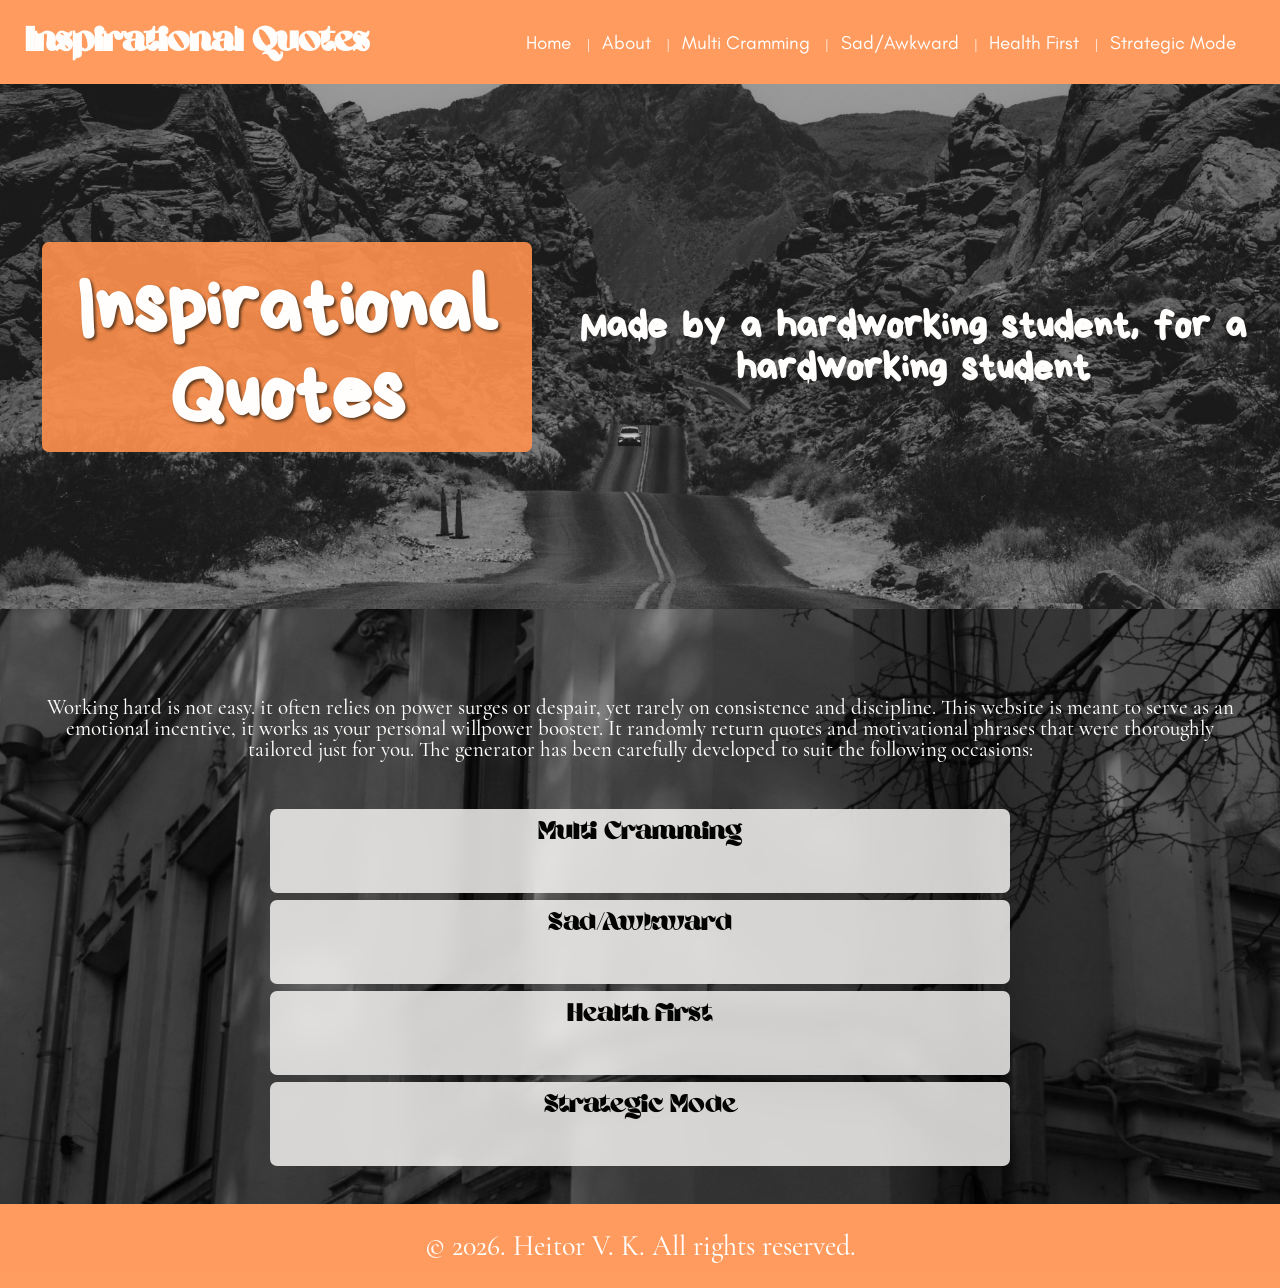
==== index.html @ 18692a2a "Move index.html to root for GitHub Pages" ====
<!DOCTYPE html>
<html lang="en">
<head>
    <meta charset="UTF-8">
    <meta name="viewport" content="width=device-width, initial-scale=1.0">
    <title>Inspirational Quotes: your motivation booster</title>
    <link rel="stylesheet" href="../CSS/home.css"></link>
</head>
<body>
   <nav>
        <div class="nav-logo">
        <h5>Inspirational Quotes</h5>
        </div>
        <ul class="nav-links">
              <li><a href="./index.html">Home</a></li>
              <li><a href="./about.html">About</a></li>
              <li><a href="./multicramming.html">Multi Cramming</a></li>
              <li><a href="./sadawkward.html">Sad/Awkward</a></li>
              <li><a href="./healthfirst.html">Health First</a></li>
              <li><a href="./strategicmode.html">Strategic Mode</a></li>
        </ul>
   </nav>
   <header>
    <div id = "index-hero-1">
    <div class = "title">
        <h1>Inspirational Quotes</h1>
    </div>
    <div id = "motto">
        <h4>Made by a hardworking student, for a hardworking student</h4>
    </div>
    </div>
   </header>
   <article>
    <div id = "index-hero-2">
    <div class = "description">
        <p>Working hard is not easy. it often relies on power surges or despair, yet rarely on consistence and discipline. This website is meant to serve as an emotional incentive, it works as your personal willpower booster. It randomly return quotes and motivational phrases that were thoroughly tailored just for you. The generator has been carefully developed to suit the following occasions:</p>  
    </div> 
        <ol id="big-links">
            <li><a href="multicramming.html">Multi Cramming</a></li>
            <li><a href="sadawkward.html">Sad/Awkward</a></li>
            <li><a href="healthfirst.html">Health First</a></li>
            <li><a href="strategicmode.html">Strategic Mode</a></li>
        </ol>
    </div>
   </article>
   <footer>
    <p>&copy; 2026. Heitor V. K. All rights reserved.</p>
   </footer>
</body>
</html>
---- CSS/home.css ----
/* Importations */

@import url('../CSS/style.css');

/* Hero Content */

#index-hero-1 {
    height: 37.5rem;
    width: 100%;
    display: flex;
    justify-content: space-around;
    align-items: center;
    position: relative;
    z-index: 1;
}

#index-hero-1::before {
    content: "";
    position: absolute;
    inset: 0;
    background-image: url('../Images/Index-background-above.jpg');
    background-size: cover;
    background-position: center;
    filter: grayscale(1) brightness(0.8);
    z-index: 0;
}

#index-hero-2 {
    height: 42.5rem;
    width: 100%;
    display: flex;
    flex-direction: column;
    gap: 2rem;
    justify-content: center;
    position: relative;
    z-index: 1;
}

#index-hero-2::before {
    content: "";
    position: absolute;
    inset: 0;
    background-image: url('../Images/Index-background-below.jpg');
    background-size: cover;
    background-position: center;
    filter: grayscale(1) brightness(0.8);
    z-index: 0;
}

.title {
    text-align: center;
    background-color: hsla(22.92, 100%, 65.1%, 0.9);
    padding: 1.5rem 2.5rem;
    border-radius: 0.5rem;
    width: 40%;
    height: 40%;
    margin-left: 3rem;
    position: relative;
    z-index: 2;
}

h4 {
    margin: 0 2rem 0 3rem;
    text-align: center;
    position: relative;
    z-index: 2;
}

.description {
    margin: 2rem 3rem 1.5rem;
    text-align: center;
    z-index: 2;
}
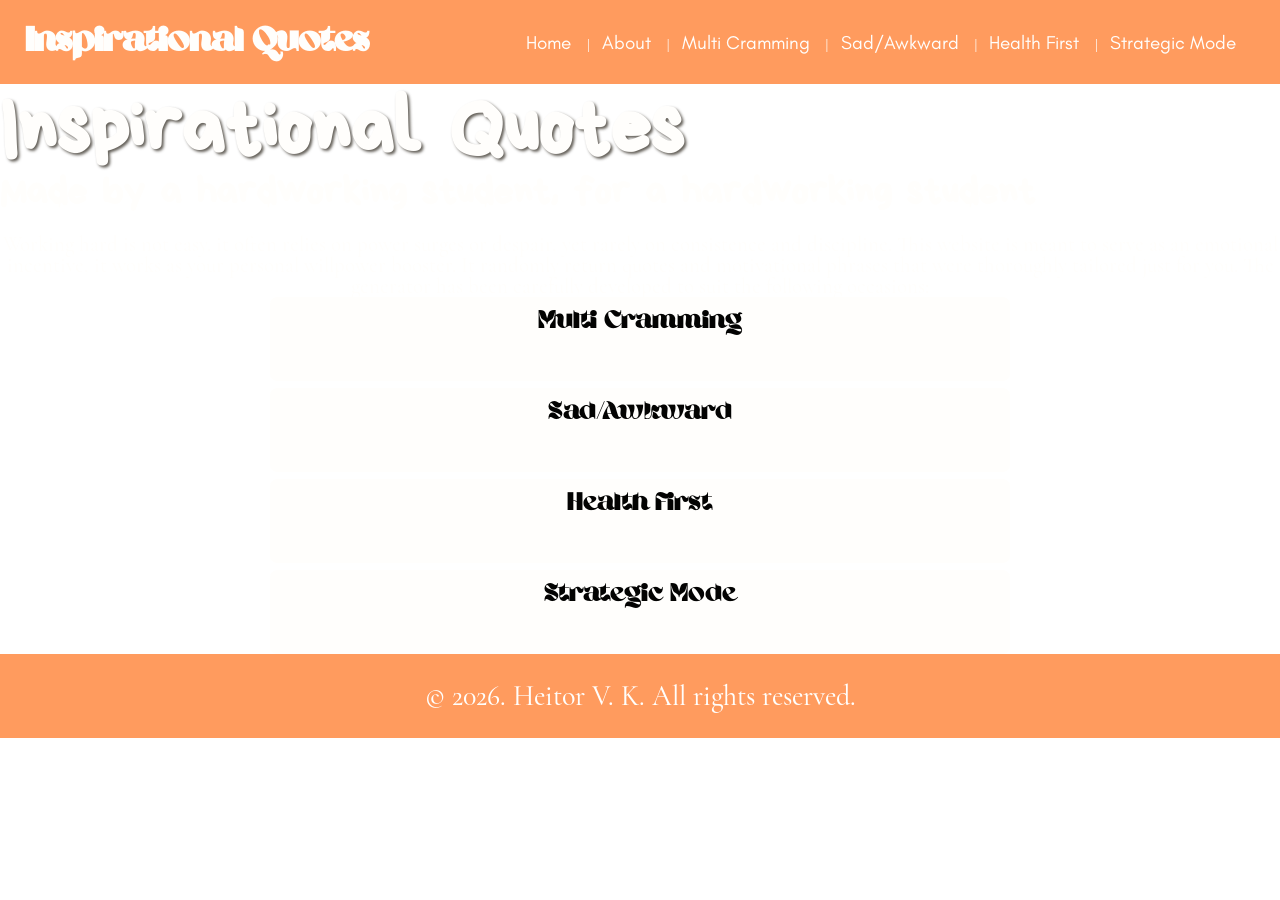
==== commit 724dd0fa: "fixing CSS linking issue" ====
--- a/index.html
+++ b/index.html
@@ -4,7 +4,7 @@
     <meta charset="UTF-8">
     <meta name="viewport" content="width=device-width, initial-scale=1.0">
     <title>Inspirational Quotes: your motivation booster</title>
-    <link rel="stylesheet" href="../CSS/home.css"></link>
+    <link rel="stylesheet" href="./CSS/style.css"></link>
 </head>
 <body>
    <nav>
--- a/CSS/style.css
+++ b/CSS/style.css
@@ -0,0 +1,355 @@
+/* Importations */
+
+@font-face{
+    font-family: "Ahsing";
+    src: url('../Fonts/ahsing-regular.otf') format('opentype');
+    font-weight: 400;
+    font-style: normal;
+}
+
+@font-face {
+    font-family: "bryndan write";
+    src: url(../Fonts/bryndan-write-regular.ttf) format('truetype');
+    font-weight: 400;
+    font-style: normal;
+}
+
+@font-face {
+    font-family: "Cormorant Garamond";
+    src: url(../Fonts/CormorantGaramond-Medium.ttf) format('truetype');
+    font-weight: 500;
+    font-style: normal;
+}
+
+@font-face {
+    font-family: "Glacial Indifference";
+    src: url(../Fonts/GlacialIndifference-Regular.otf) format('opentype');
+    font-weight: 400;
+    font-style: normal;
+}
+
+/* universal rulesets */
+
+*,
+*::before,
+*::after {
+    margin: 0;
+    padding: 0;
+    box-sizing: border-box;
+
+}
+
+html {
+    scroll-behavior: smooth;
+    font-size: 16px;
+}
+
+/* Navbar */
+
+nav {
+    width: 100%;
+    height: 6rem;
+    display: flex;
+    justify-content: space-between;
+    align-items: center;
+    background-color: hsla(22.92, 100%, 65.1%, 0.9);
+    position: fixed;
+    top: 0;
+    left: 0;
+    z-index: 100;
+    -webkit-backdrop-filter: blur(10px);
+    backdrop-filter: blur(10px);
+}
+
+.nav-logo h5 {
+    font-family: "Ahsing", cursive;
+    font-size: 2.5rem;
+    color:hsl(38, 100%, 99.5%);
+    margin-left: 1.75rem;
+}
+
+.nav-links {
+    display: inline-flex;
+    margin-right: 1.75rem;
+    z-index: 1000;
+    list-style: none;
+}
+
+.nav-links a{
+    font-family: "Glacial Indifference", sans-serif;
+    font-size: 1.35rem;
+    color: hsl(38, 100%, 99.5%);
+    text-decoration: none;
+    border-bottom: 2px solid transparent;
+    padding: 0.25rem 0.375rem;
+    border-radius: 0.25rem;
+    transition: color 0.3s ease;  
+}
+
+.nav-links a:hover {
+    color : hsla(332, 100%, 62%, 0.95);
+    border-bottom: 2px solid hsla(332, 100%, 62%, 0.95);
+    background-color: hsla(332, 100%, 62%, 0.15);
+}
+
+.nav-links li::after {
+    content: " | ";
+    color: hsl(38, 100%, 99.5%);
+    padding: 0 0.5rem;
+}
+
+.nav-links li:last-child::after {
+    content: "";
+}
+
+/* Main Content (basic definitions) */
+
+body {
+    margin-top: 6rem;
+}
+
+h1 {
+    font-family:"bryndan write", cursive;
+    font-size: 5.675rem;
+    color: hsl(38, 100%, 99.5%);
+    text-shadow: 2px 2px 3px hsla(37, 59.1%, 5.7%, 0.67);
+}
+
+h4 {
+    font-family: "bryndan write", cursive;
+    font-size: 2.75rem;
+    color: hsl(38, 100%, 99.5%);
+}
+
+.description p {
+    font-family: "Cormorant Garamond", serif;
+    font-size: 1.5rem;
+    color: hsl(38, 100%, 99.5%);
+    line-height: 1.5rem;
+    text-align: center;
+    margin: 1.5rem auto 0;
+    justify-content: center;
+}
+
+#big-links {
+    display: grid;
+    grid-template-columns: 70%;
+    grid-template-rows: repeat(4, 6rem);
+    grid-template-areas:
+        "MultiCramming"
+        "SadAwkward"
+        "HealthFirst"
+        "StrategicMode"; 
+    row-gap: 0.5rem;
+    justify-content: center;
+}
+
+#big-links li {
+    display: flex;
+    justify-content: center;
+    align-items: center;
+}
+
+#big-links a {
+    font-family: "Ahsing", cursive;
+    font-size: 1.875rem;
+    color: hsl(60, 14%, 1%);
+    transition: color 0.3s ease;
+    text-decoration: none;
+    padding: 0.75rem 0;
+    background-color: hsla(38, 100%, 99.5%, 0.8);
+    -webkit-backdrop-filter: blur(10px);
+    backdrop-filter: blur(10px);
+    border-radius: 0.5rem;
+    transition: background-color 0.3s ease;
+    width: 82.5%;
+    height: 6rem;
+    text-align: center;
+}
+
+#big-links a:hover {
+    background-color: hsla(332, 100%, 62%, 0.95);
+    cursor: pointer;
+    color: hsl(38, 100%, 99.5%);
+}
+
+h2 { /* Message generator titles */
+    font-family: "bryndan write", cursive;
+    font-size: 6rem;
+    margin: 1rem auto;
+    color: hsl(38, 100%, 99.5%);
+    justify-content: center;
+    text-align: center;
+    text-shadow: 1px 1px 2px hsla(37, 59.1%, 5.7%, 0.67);
+}
+
+.message-button {
+    display: block;
+    width: 42.5%;
+    height: 5.5rem;
+    margin: 2rem auto 1.5rem;
+    padding: 1.2rem 2.2rem;
+    font-family: "bryndan write", cursive;
+    font-size: 2.25rem;
+    color: hsl(38, 100%, 99.5%);
+    background-color: hsla(22.92, 100%, 65.1%, 0.9);
+    border: none;
+    border-radius: 0.5rem;
+    box-shadow: 0px 2px 3px rgba(0, 0, 0, 0.1);
+    transition: background-color 0.3s ease;
+}
+
+.message-button:hover {
+    background-color: hsla(332, 100%, 62%, 0.95);
+    cursor: pointer;
+}
+
+.message-button:active {
+    background-color: hsla(328, 70%, 38%, 0.95);
+    box-shadow: 0px 1px 2px rgba(0, 0, 0, 0.2);
+}
+
+.box {
+    width: 75%;
+    height: 16rem;
+    margin: 0 auto;
+    background-color: hsla(22.92, 100%, 65.1%, 0.67);
+    border: 2px solid hsla(22, 100%, 4%, 0.9);
+    border-radius: 0.5rem;
+    display: flex;
+    justify-content: center;
+    align-items: center;
+    -webkit-backdrop-filter: blur(10px);
+    backdrop-filter: blur(10px);
+    font-family: "Cormorant Garamond", serif;
+    font-size: 1.875rem;
+    line-height: 1.875rem;
+    color: hsl(38, 100%, 99.5%);
+    text-align: center;
+}
+
+.quote {
+    opacity: 1;
+    transition: opacity 0.35s ease;
+}
+
+.quote.fade-out {
+    opacity: 0;
+}
+
+/* Footer */
+
+footer {
+    width: 100%;
+    height: 6rem;
+    display: flex;
+    justify-content: center;
+    align-items: center;
+    background-color: hsla(22.92, 100%, 65.1%, 0.9);
+}
+
+footer p {
+    font-family: "Cormorant Garamond", serif;
+    font-size: 2rem;
+    color: hsl(38, 100%, 99.5%);
+}
+
+/* Responsivity (growing from my laptop size) */
+
+@media (max-width: 2200px) {
+    html {
+        font-size: 17px;
+    }
+}
+
+@media (max-width: 2600px) {
+    html {
+        font-size: 18px;
+    }
+}
+
+@media (max-width: 3000px) {
+    html {
+        font-size: 19px;
+    }
+}
+
+@media (max-width: 3400px) {
+    html {
+        font-size: 20px;
+    }
+}
+
+@media (max-width: 3800px) {
+    html {
+        font-size: 21px;
+    }
+}
+
+@media (max-width: 4200px) {
+    html {
+        font-size: 22px;
+    }
+}
+
+@media (max-width: 4600px) {
+    html {
+        font-size: 27.5px;
+    }
+}
+
+@media (max-width: 5000px) {
+    html {
+        font-size: 32.5px;
+    }
+}
+
+@media (max-width: 5400px) {
+    html {
+        font-size: 37.5px;
+    }
+}
+
+@media (min-width: 5400px) {
+    html {
+        font-size: 45px;
+    }
+}
+
+/* Reponsivity (diminishing size) */
+@media (max-width: 2000px) {
+    html {
+        font-size: 16px;
+    }
+}
+@media (max-width: 1500px) {
+    html {
+        font-size: 14px;
+    }
+}
+
+@media (max-width: 1250px) {
+    html {
+        font-size: 13px;
+    }
+}
+
+@media (max-width: 1000px) {
+    html {
+        font-size: 11px;
+    }
+}
+
+@media (max-width: 768px) and (orientation: landscape) {
+    html {
+        font-size: 10px;
+        flex-wrap: wrap;
+    }
+}
+
+@media (max-width: 768px) and (orientation: portrait) {
+    html {
+        font-size: 9px;
+        flex-wrap: wrap;
+    }
+}
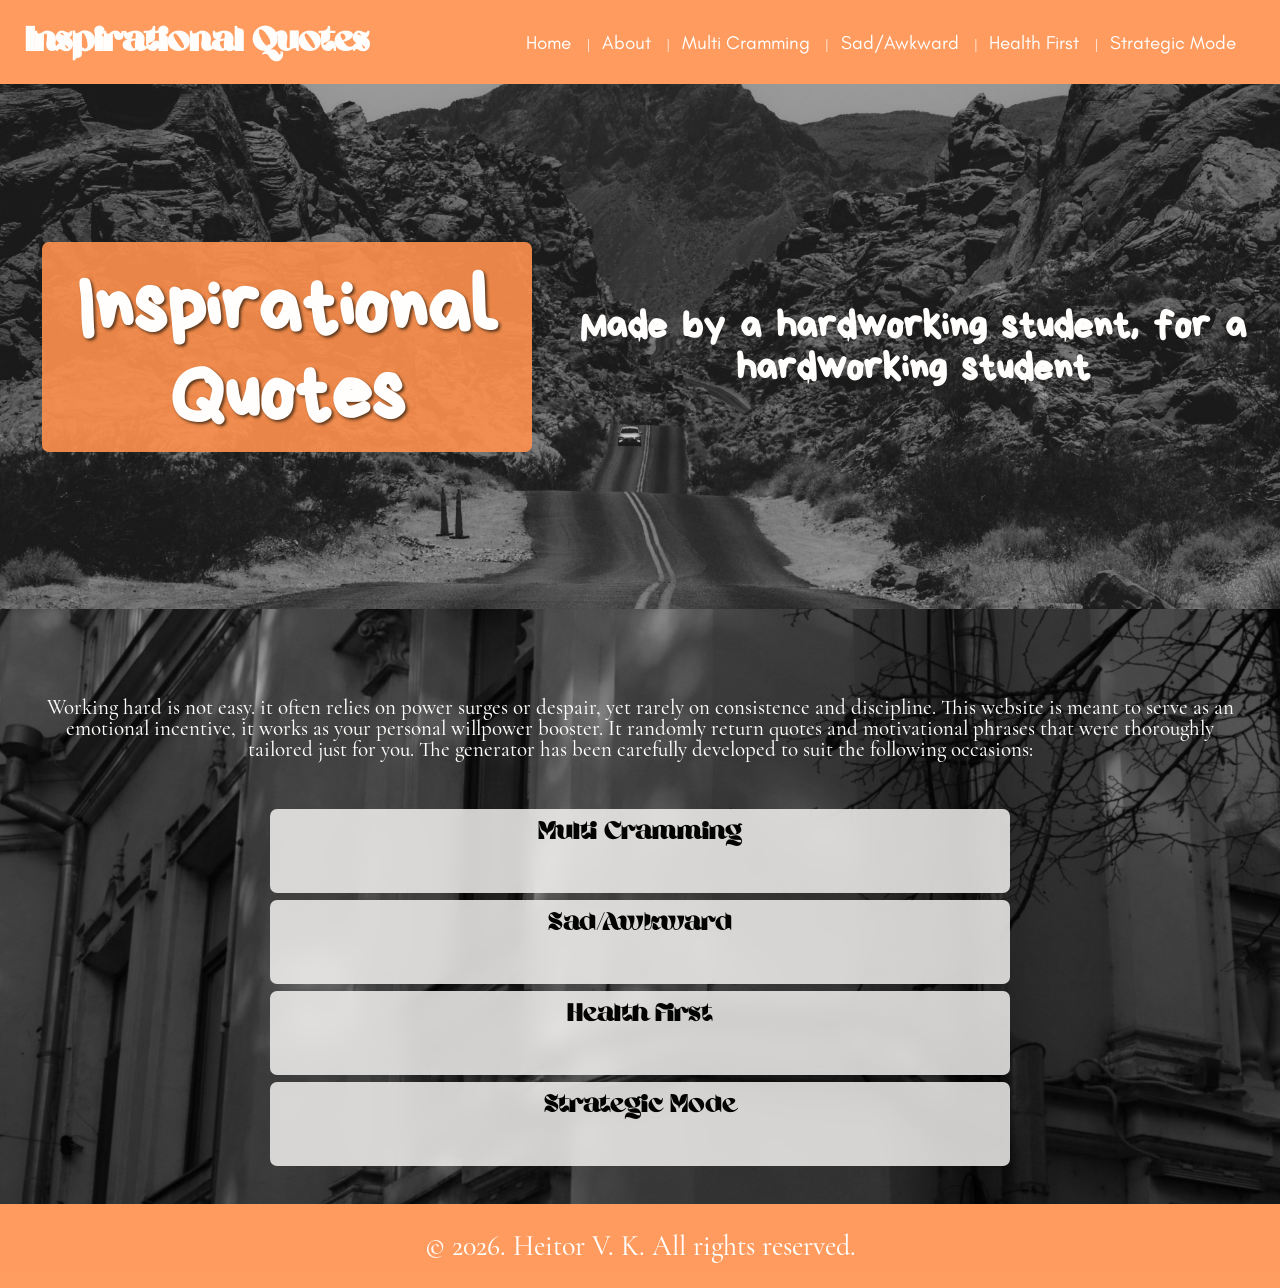
==== commit ce34692a: "Fix stylesheet link path in index.html" ====
--- a/index.html
+++ b/index.html
@@ -4,7 +4,7 @@
     <meta charset="UTF-8">
     <meta name="viewport" content="width=device-width, initial-scale=1.0">
     <title>Inspirational Quotes: your motivation booster</title>
-    <link rel="stylesheet" href="./CSS/style.css"></link>
+    <link rel="stylesheet" href="./CSS/home.css"></link>
 </head>
 <body>
    <nav>
@@ -47,4 +47,4 @@
     <p>&copy; 2026. Heitor V. K. All rights reserved.</p>
    </footer>
 </body>
-</html>+</html>
--- a/CSS/home.css
+++ b/CSS/home.css
@@ -0,0 +1,74 @@
+/* Importations */
+
+@import url('../CSS/style.css');
+
+/* Hero Content */
+
+#index-hero-1 {
+    height: 37.5rem;
+    width: 100%;
+    display: flex;
+    justify-content: space-around;
+    align-items: center;
+    position: relative;
+    z-index: 1;
+}
+
+#index-hero-1::before {
+    content: "";
+    position: absolute;
+    inset: 0;
+    background-image: url('../Images/Index-background-above.jpg');
+    background-size: cover;
+    background-position: center;
+    filter: grayscale(1) brightness(0.8);
+    z-index: 0;
+}
+
+#index-hero-2 {
+    height: 42.5rem;
+    width: 100%;
+    display: flex;
+    flex-direction: column;
+    gap: 2rem;
+    justify-content: center;
+    position: relative;
+    z-index: 1;
+}
+
+#index-hero-2::before {
+    content: "";
+    position: absolute;
+    inset: 0;
+    background-image: url('../Images/Index-background-below.jpg');
+    background-size: cover;
+    background-position: center;
+    filter: grayscale(1) brightness(0.8);
+    z-index: 0;
+}
+
+.title {
+    text-align: center;
+    background-color: hsla(22.92, 100%, 65.1%, 0.9);
+    padding: 1.5rem 2.5rem;
+    border-radius: 0.5rem;
+    width: 40%;
+    height: 40%;
+    margin-left: 3rem;
+    position: relative;
+    z-index: 2;
+}
+
+h4 {
+    margin: 0 2rem 0 3rem;
+    text-align: center;
+    position: relative;
+    z-index: 2;
+}
+
+.description {
+    margin: 2rem 3rem 1.5rem;
+    text-align: center;
+    z-index: 2;
+}
+
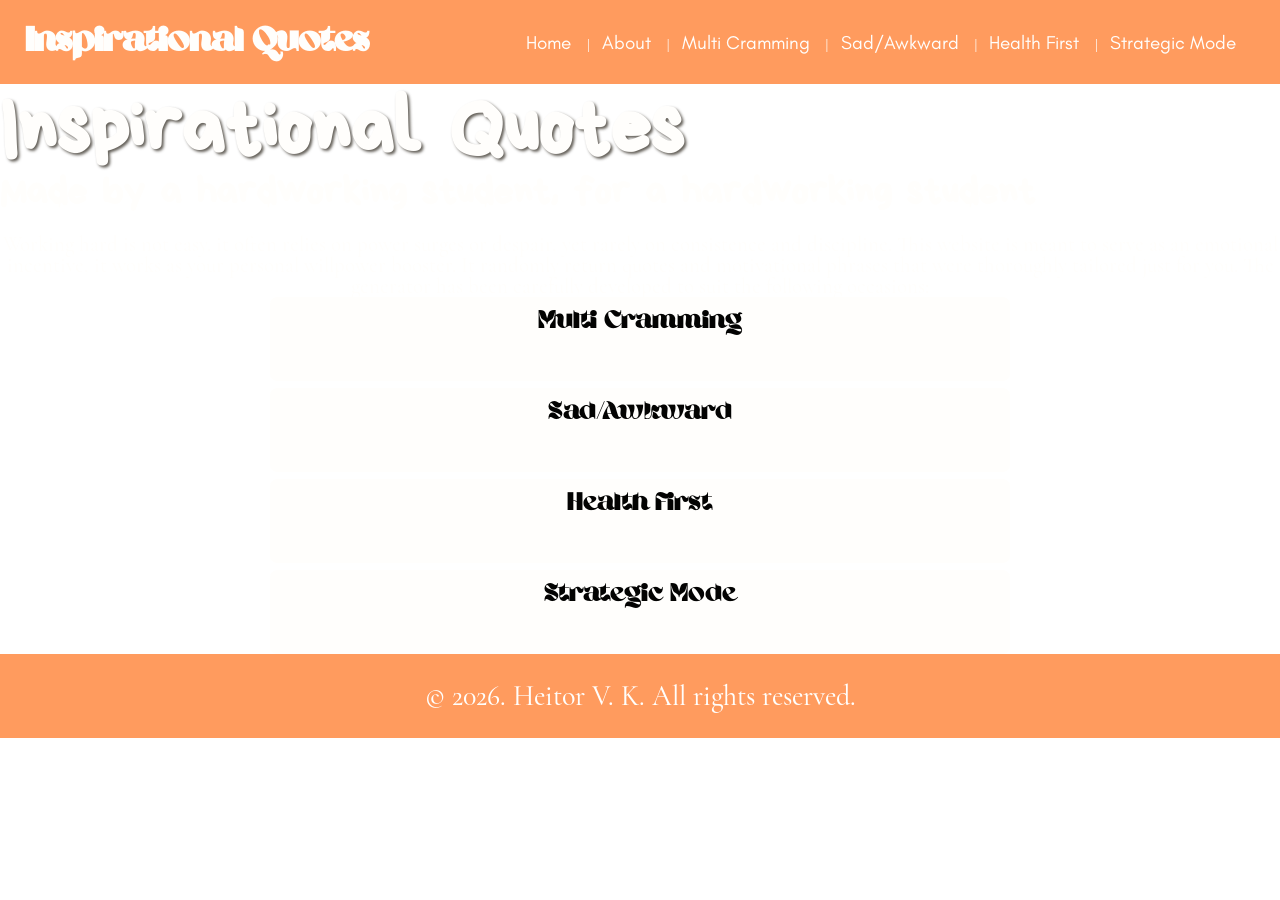
==== commit c17f024f: "fixed CSS link in index" ====
--- a/index.html
+++ b/index.html
@@ -4,7 +4,7 @@
     <meta charset="UTF-8">
     <meta name="viewport" content="width=device-width, initial-scale=1.0">
     <title>Inspirational Quotes: your motivation booster</title>
-    <link rel="stylesheet" href="./CSS/home.css"></link>
+    <link rel="stylesheet" href="CSS/style.css"></link>
 </head>
 <body>
    <nav>
@@ -47,4 +47,4 @@
     <p>&copy; 2026. Heitor V. K. All rights reserved.</p>
    </footer>
 </body>
-</html>
+</html>
--- a/CSS/style.css
+++ b/CSS/style.css
@@ -0,0 +1,355 @@
+/* Importations */
+
+@font-face{
+    font-family: "Ahsing";
+    src: url('../Fonts/ahsing-regular.otf') format('opentype');
+    font-weight: 400;
+    font-style: normal;
+}
+
+@font-face {
+    font-family: "bryndan write";
+    src: url(../Fonts/bryndan-write-regular.ttf) format('truetype');
+    font-weight: 400;
+    font-style: normal;
+}
+
+@font-face {
+    font-family: "Cormorant Garamond";
+    src: url(../Fonts/CormorantGaramond-Medium.ttf) format('truetype');
+    font-weight: 500;
+    font-style: normal;
+}
+
+@font-face {
+    font-family: "Glacial Indifference";
+    src: url(../Fonts/GlacialIndifference-Regular.otf) format('opentype');
+    font-weight: 400;
+    font-style: normal;
+}
+
+/* universal rulesets */
+
+*,
+*::before,
+*::after {
+    margin: 0;
+    padding: 0;
+    box-sizing: border-box;
+
+}
+
+html {
+    scroll-behavior: smooth;
+    font-size: 16px;
+}
+
+/* Navbar */
+
+nav {
+    width: 100%;
+    height: 6rem;
+    display: flex;
+    justify-content: space-between;
+    align-items: center;
+    background-color: hsla(22.92, 100%, 65.1%, 0.9);
+    position: fixed;
+    top: 0;
+    left: 0;
+    z-index: 100;
+    -webkit-backdrop-filter: blur(10px);
+    backdrop-filter: blur(10px);
+}
+
+.nav-logo h5 {
+    font-family: "Ahsing", cursive;
+    font-size: 2.5rem;
+    color:hsl(38, 100%, 99.5%);
+    margin-left: 1.75rem;
+}
+
+.nav-links {
+    display: inline-flex;
+    margin-right: 1.75rem;
+    z-index: 1000;
+    list-style: none;
+}
+
+.nav-links a{
+    font-family: "Glacial Indifference", sans-serif;
+    font-size: 1.35rem;
+    color: hsl(38, 100%, 99.5%);
+    text-decoration: none;
+    border-bottom: 2px solid transparent;
+    padding: 0.25rem 0.375rem;
+    border-radius: 0.25rem;
+    transition: color 0.3s ease;  
+}
+
+.nav-links a:hover {
+    color : hsla(332, 100%, 62%, 0.95);
+    border-bottom: 2px solid hsla(332, 100%, 62%, 0.95);
+    background-color: hsla(332, 100%, 62%, 0.15);
+}
+
+.nav-links li::after {
+    content: " | ";
+    color: hsl(38, 100%, 99.5%);
+    padding: 0 0.5rem;
+}
+
+.nav-links li:last-child::after {
+    content: "";
+}
+
+/* Main Content (basic definitions) */
+
+body {
+    margin-top: 6rem;
+}
+
+h1 {
+    font-family:"bryndan write", cursive;
+    font-size: 5.675rem;
+    color: hsl(38, 100%, 99.5%);
+    text-shadow: 2px 2px 3px hsla(37, 59.1%, 5.7%, 0.67);
+}
+
+h4 {
+    font-family: "bryndan write", cursive;
+    font-size: 2.75rem;
+    color: hsl(38, 100%, 99.5%);
+}
+
+.description p {
+    font-family: "Cormorant Garamond", serif;
+    font-size: 1.5rem;
+    color: hsl(38, 100%, 99.5%);
+    line-height: 1.5rem;
+    text-align: center;
+    margin: 1.5rem auto 0;
+    justify-content: center;
+}
+
+#big-links {
+    display: grid;
+    grid-template-columns: 70%;
+    grid-template-rows: repeat(4, 6rem);
+    grid-template-areas:
+        "MultiCramming"
+        "SadAwkward"
+        "HealthFirst"
+        "StrategicMode"; 
+    row-gap: 0.5rem;
+    justify-content: center;
+}
+
+#big-links li {
+    display: flex;
+    justify-content: center;
+    align-items: center;
+}
+
+#big-links a {
+    font-family: "Ahsing", cursive;
+    font-size: 1.875rem;
+    color: hsl(60, 14%, 1%);
+    transition: color 0.3s ease;
+    text-decoration: none;
+    padding: 0.75rem 0;
+    background-color: hsla(38, 100%, 99.5%, 0.8);
+    -webkit-backdrop-filter: blur(10px);
+    backdrop-filter: blur(10px);
+    border-radius: 0.5rem;
+    transition: background-color 0.3s ease;
+    width: 82.5%;
+    height: 6rem;
+    text-align: center;
+}
+
+#big-links a:hover {
+    background-color: hsla(332, 100%, 62%, 0.95);
+    cursor: pointer;
+    color: hsl(38, 100%, 99.5%);
+}
+
+h2 { /* Message generator titles */
+    font-family: "bryndan write", cursive;
+    font-size: 6rem;
+    margin: 1rem auto;
+    color: hsl(38, 100%, 99.5%);
+    justify-content: center;
+    text-align: center;
+    text-shadow: 1px 1px 2px hsla(37, 59.1%, 5.7%, 0.67);
+}
+
+.message-button {
+    display: block;
+    width: 42.5%;
+    height: 5.5rem;
+    margin: 2rem auto 1.5rem;
+    padding: 1.2rem 2.2rem;
+    font-family: "bryndan write", cursive;
+    font-size: 2.25rem;
+    color: hsl(38, 100%, 99.5%);
+    background-color: hsla(22.92, 100%, 65.1%, 0.9);
+    border: none;
+    border-radius: 0.5rem;
+    box-shadow: 0px 2px 3px rgba(0, 0, 0, 0.1);
+    transition: background-color 0.3s ease;
+}
+
+.message-button:hover {
+    background-color: hsla(332, 100%, 62%, 0.95);
+    cursor: pointer;
+}
+
+.message-button:active {
+    background-color: hsla(328, 70%, 38%, 0.95);
+    box-shadow: 0px 1px 2px rgba(0, 0, 0, 0.2);
+}
+
+.box {
+    width: 75%;
+    height: 16rem;
+    margin: 0 auto;
+    background-color: hsla(22.92, 100%, 65.1%, 0.67);
+    border: 2px solid hsla(22, 100%, 4%, 0.9);
+    border-radius: 0.5rem;
+    display: flex;
+    justify-content: center;
+    align-items: center;
+    -webkit-backdrop-filter: blur(10px);
+    backdrop-filter: blur(10px);
+    font-family: "Cormorant Garamond", serif;
+    font-size: 1.875rem;
+    line-height: 1.875rem;
+    color: hsl(38, 100%, 99.5%);
+    text-align: center;
+}
+
+.quote {
+    opacity: 1;
+    transition: opacity 0.35s ease;
+}
+
+.quote.fade-out {
+    opacity: 0;
+}
+
+/* Footer */
+
+footer {
+    width: 100%;
+    height: 6rem;
+    display: flex;
+    justify-content: center;
+    align-items: center;
+    background-color: hsla(22.92, 100%, 65.1%, 0.9);
+}
+
+footer p {
+    font-family: "Cormorant Garamond", serif;
+    font-size: 2rem;
+    color: hsl(38, 100%, 99.5%);
+}
+
+/* Responsivity (growing from my laptop size) */
+
+@media (max-width: 2200px) {
+    html {
+        font-size: 17px;
+    }
+}
+
+@media (max-width: 2600px) {
+    html {
+        font-size: 18px;
+    }
+}
+
+@media (max-width: 3000px) {
+    html {
+        font-size: 19px;
+    }
+}
+
+@media (max-width: 3400px) {
+    html {
+        font-size: 20px;
+    }
+}
+
+@media (max-width: 3800px) {
+    html {
+        font-size: 21px;
+    }
+}
+
+@media (max-width: 4200px) {
+    html {
+        font-size: 22px;
+    }
+}
+
+@media (max-width: 4600px) {
+    html {
+        font-size: 27.5px;
+    }
+}
+
+@media (max-width: 5000px) {
+    html {
+        font-size: 32.5px;
+    }
+}
+
+@media (max-width: 5400px) {
+    html {
+        font-size: 37.5px;
+    }
+}
+
+@media (min-width: 5400px) {
+    html {
+        font-size: 45px;
+    }
+}
+
+/* Reponsivity (diminishing size) */
+@media (max-width: 2000px) {
+    html {
+        font-size: 16px;
+    }
+}
+@media (max-width: 1500px) {
+    html {
+        font-size: 14px;
+    }
+}
+
+@media (max-width: 1250px) {
+    html {
+        font-size: 13px;
+    }
+}
+
+@media (max-width: 1000px) {
+    html {
+        font-size: 11px;
+    }
+}
+
+@media (max-width: 768px) and (orientation: landscape) {
+    html {
+        font-size: 10px;
+        flex-wrap: wrap;
+    }
+}
+
+@media (max-width: 768px) and (orientation: portrait) {
+    html {
+        font-size: 9px;
+        flex-wrap: wrap;
+    }
+}
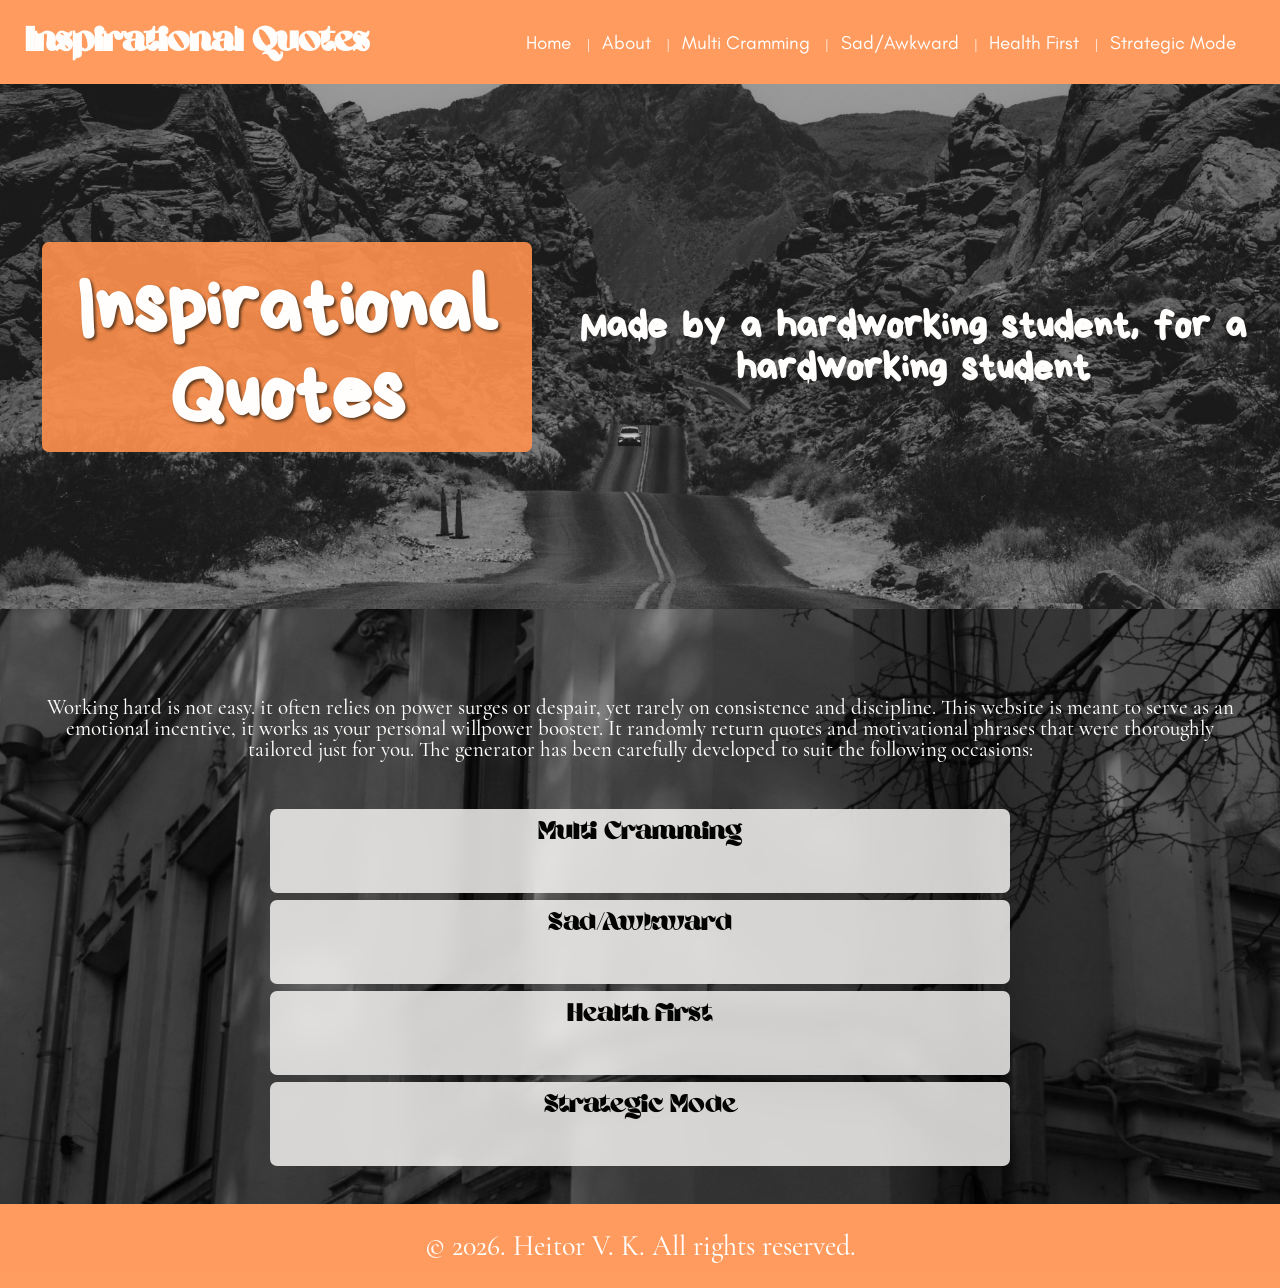
==== commit 9888bceb: "Fixing path issues" ====
--- a/index.html
+++ b/index.html
@@ -4,7 +4,7 @@
     <meta charset="UTF-8">
     <meta name="viewport" content="width=device-width, initial-scale=1.0">
     <title>Inspirational Quotes: your motivation booster</title>
-    <link rel="stylesheet" href="CSS/style.css"></link>
+    <link rel="stylesheet" href="./CSS/home.css"
 </head>
 <body>
    <nav>
@@ -13,11 +13,11 @@
         </div>
         <ul class="nav-links">
               <li><a href="./index.html">Home</a></li>
-              <li><a href="./about.html">About</a></li>
-              <li><a href="./multicramming.html">Multi Cramming</a></li>
-              <li><a href="./sadawkward.html">Sad/Awkward</a></li>
-              <li><a href="./healthfirst.html">Health First</a></li>
-              <li><a href="./strategicmode.html">Strategic Mode</a></li>
+              <li><a href="./HTML/about.html">About</a></li>
+              <li><a href="./HTML/multicramming.html">Multi Cramming</a></li>
+              <li><a href="./HTML/sadawkward.html">Sad/Awkward</a></li>
+              <li><a href="./HTML/healthfirst.html">Health First</a></li>
+              <li><a href="./HTML/strategicmode.html">Strategic Mode</a></li>
         </ul>
    </nav>
    <header>
@@ -36,10 +36,10 @@
         <p>Working hard is not easy. it often relies on power surges or despair, yet rarely on consistence and discipline. This website is meant to serve as an emotional incentive, it works as your personal willpower booster. It randomly return quotes and motivational phrases that were thoroughly tailored just for you. The generator has been carefully developed to suit the following occasions:</p>  
     </div> 
         <ol id="big-links">
-            <li><a href="multicramming.html">Multi Cramming</a></li>
-            <li><a href="sadawkward.html">Sad/Awkward</a></li>
-            <li><a href="healthfirst.html">Health First</a></li>
-            <li><a href="strategicmode.html">Strategic Mode</a></li>
+            <li><a href="./HTML/multicramming.html">Multi Cramming</a></li>
+            <li><a href="./HTML/sadawkward.html">Sad/Awkward</a></li>
+            <li><a href="./HTML/healthfirst.html">Health First</a></li>
+            <li><a href="./HTML/strategicmode.html">Strategic Mode</a></li>
         </ol>
     </div>
    </article>
@@ -47,4 +47,4 @@
     <p>&copy; 2026. Heitor V. K. All rights reserved.</p>
    </footer>
 </body>
-</html>+</html>
--- a/CSS/home.css
+++ b/CSS/home.css
@@ -0,0 +1,74 @@
+/* Importations */
+
+@import url('../CSS/style.css');
+
+/* Hero Content */
+
+#index-hero-1 {
+    height: 37.5rem;
+    width: 100%;
+    display: flex;
+    justify-content: space-around;
+    align-items: center;
+    position: relative;
+    z-index: 1;
+}
+
+#index-hero-1::before {
+    content: "";
+    position: absolute;
+    inset: 0;
+    background-image: url('../Images/Index-background-above.jpg');
+    background-size: cover;
+    background-position: center;
+    filter: grayscale(1) brightness(0.8);
+    z-index: 0;
+}
+
+#index-hero-2 {
+    height: 42.5rem;
+    width: 100%;
+    display: flex;
+    flex-direction: column;
+    gap: 2rem;
+    justify-content: center;
+    position: relative;
+    z-index: 1;
+}
+
+#index-hero-2::before {
+    content: "";
+    position: absolute;
+    inset: 0;
+    background-image: url('../Images/Index-background-below.jpg');
+    background-size: cover;
+    background-position: center;
+    filter: grayscale(1) brightness(0.8);
+    z-index: 0;
+}
+
+.title {
+    text-align: center;
+    background-color: hsla(22.92, 100%, 65.1%, 0.9);
+    padding: 1.5rem 2.5rem;
+    border-radius: 0.5rem;
+    width: 40%;
+    height: 40%;
+    margin-left: 3rem;
+    position: relative;
+    z-index: 2;
+}
+
+h4 {
+    margin: 0 2rem 0 3rem;
+    text-align: center;
+    position: relative;
+    z-index: 2;
+}
+
+.description {
+    margin: 2rem 3rem 1.5rem;
+    text-align: center;
+    z-index: 2;
+}
+
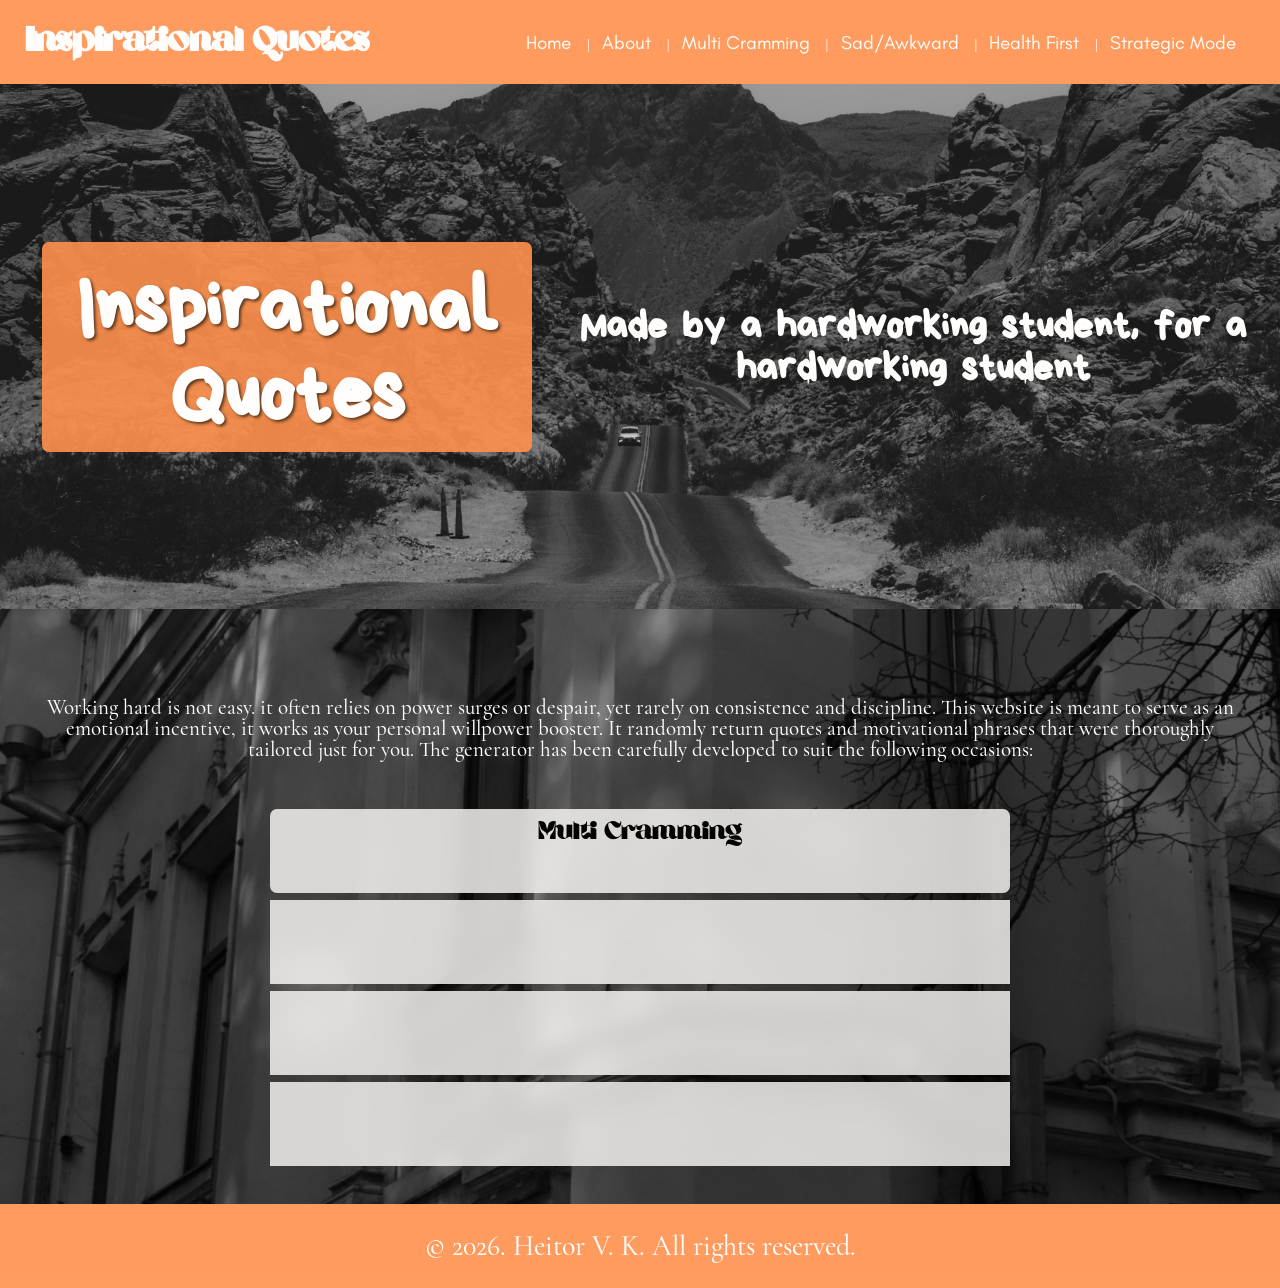
==== commit 6e8ec9c4: "fixing paths (again help me)" ====
--- a/index.html
+++ b/index.html
@@ -13,11 +13,11 @@
         </div>
         <ul class="nav-links">
               <li><a href="./index.html">Home</a></li>
-              <li><a href="./HTML/about.html">About</a></li>
-              <li><a href="./HTML/multicramming.html">Multi Cramming</a></li>
-              <li><a href="./HTML/sadawkward.html">Sad/Awkward</a></li>
-              <li><a href="./HTML/healthfirst.html">Health First</a></li>
-              <li><a href="./HTML/strategicmode.html">Strategic Mode</a></li>
+              <li><a href="HTML/about.html">About</a></li>
+              <li><a href="HTML/multicramming.html">Multi Cramming</a></li>
+              <li><a href="HTML/sadawkward.html">Sad/Awkward</a></li>
+              <li><a href="HTML/healthfirst.html">Health First</a></li>
+              <li><a href="HTML/strategicmode.html">Strategic Mode</a></li>
         </ul>
    </nav>
    <header>
@@ -36,10 +36,10 @@
         <p>Working hard is not easy. it often relies on power surges or despair, yet rarely on consistence and discipline. This website is meant to serve as an emotional incentive, it works as your personal willpower booster. It randomly return quotes and motivational phrases that were thoroughly tailored just for you. The generator has been carefully developed to suit the following occasions:</p>  
     </div> 
         <ol id="big-links">
-            <li><a href="./HTML/multicramming.html">Multi Cramming</a></li>
-            <li><a href="./HTML/sadawkward.html">Sad/Awkward</a></li>
-            <li><a href="./HTML/healthfirst.html">Health First</a></li>
-            <li><a href="./HTML/strategicmode.html">Strategic Mode</a></li>
+            <li><a href="HTML/multicramming.html">Multi Cramming</a></li>
+            <li><a href="HTML/sadawkward.html">Sad/Awkward</a></li>
+            <li><a href="HTML/healthfirst.html">Health First</a></li>
+            <li><a href="HTML/strategicmode.html">Strategic Mode</a></li>
         </ol>
     </div>
    </article>
--- a/CSS/home.css
+++ b/CSS/home.css
@@ -1,6 +1,6 @@
 /* Importations */
 
-@import url('../CSS/style.css');
+@import url('style.css');
 
 /* Hero Content */
 
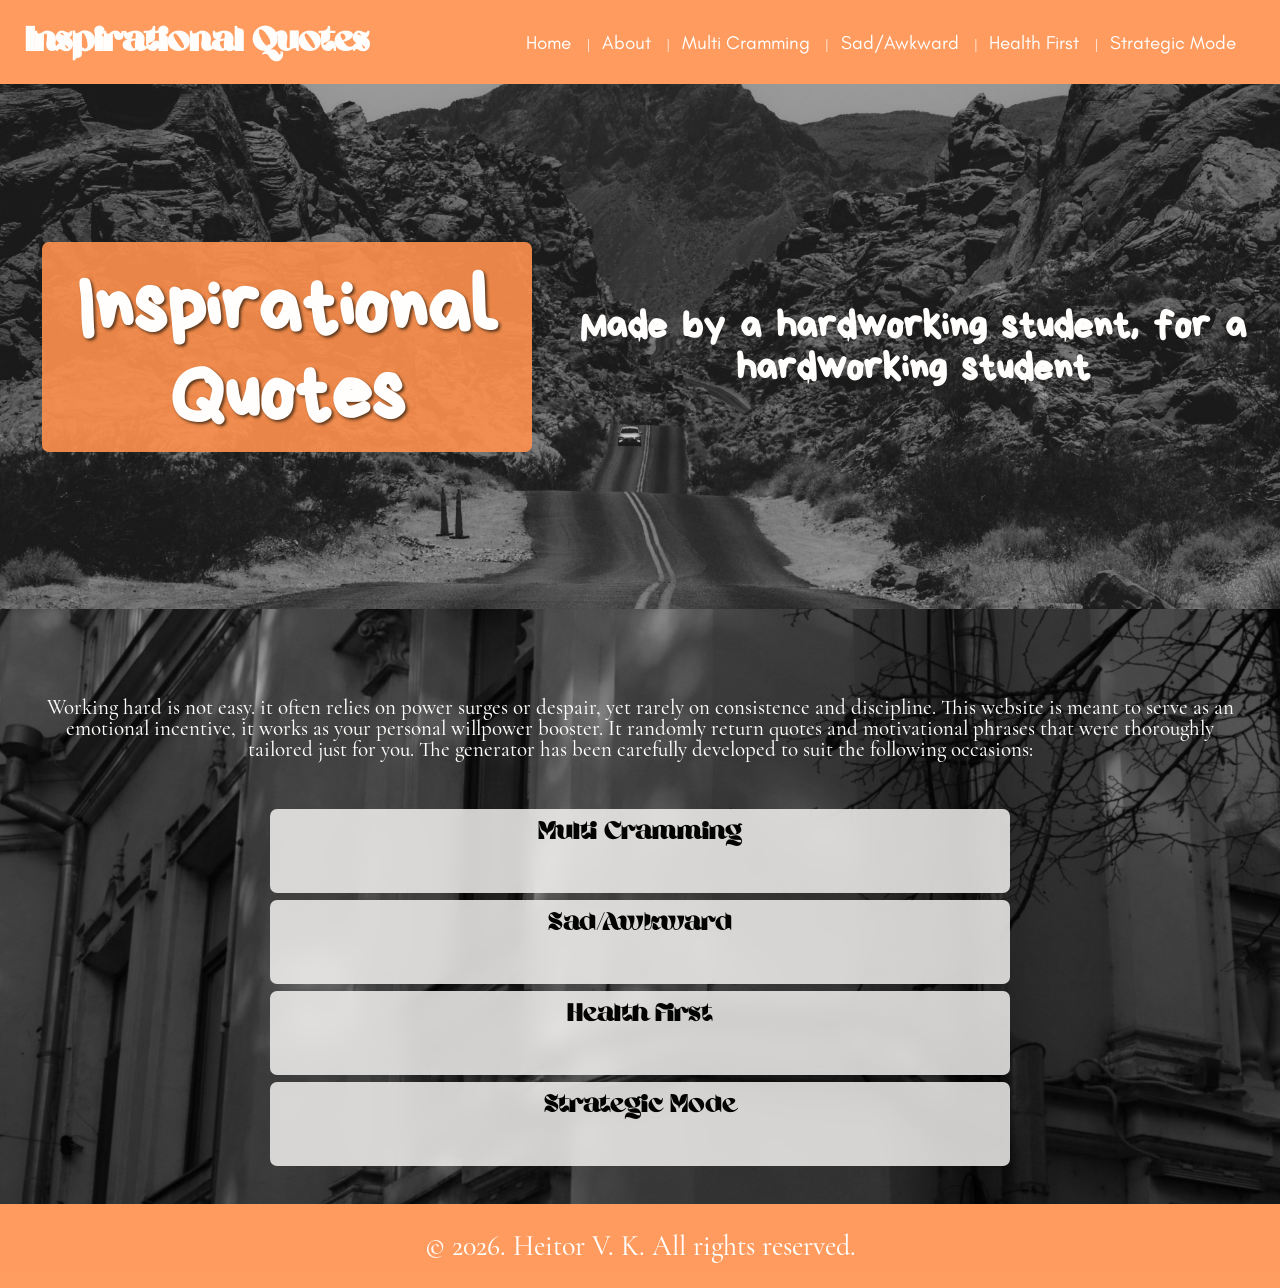
==== commit 6c6fafd8: "fixing mistakes (helppp)" ====
--- a/index.html
+++ b/index.html
@@ -4,7 +4,7 @@
     <meta charset="UTF-8">
     <meta name="viewport" content="width=device-width, initial-scale=1.0">
     <title>Inspirational Quotes: your motivation booster</title>
-    <link rel="stylesheet" href="./CSS/home.css"
+    <link rel="stylesheet" href="./CSS/home.css">
 </head>
 <body>
    <nav>
@@ -12,7 +12,7 @@
         <h5>Inspirational Quotes</h5>
         </div>
         <ul class="nav-links">
-              <li><a href="./index.html">Home</a></li>
+              <li><a href="index.html">Home</a></li>
               <li><a href="HTML/about.html">About</a></li>
               <li><a href="HTML/multicramming.html">Multi Cramming</a></li>
               <li><a href="HTML/sadawkward.html">Sad/Awkward</a></li>
